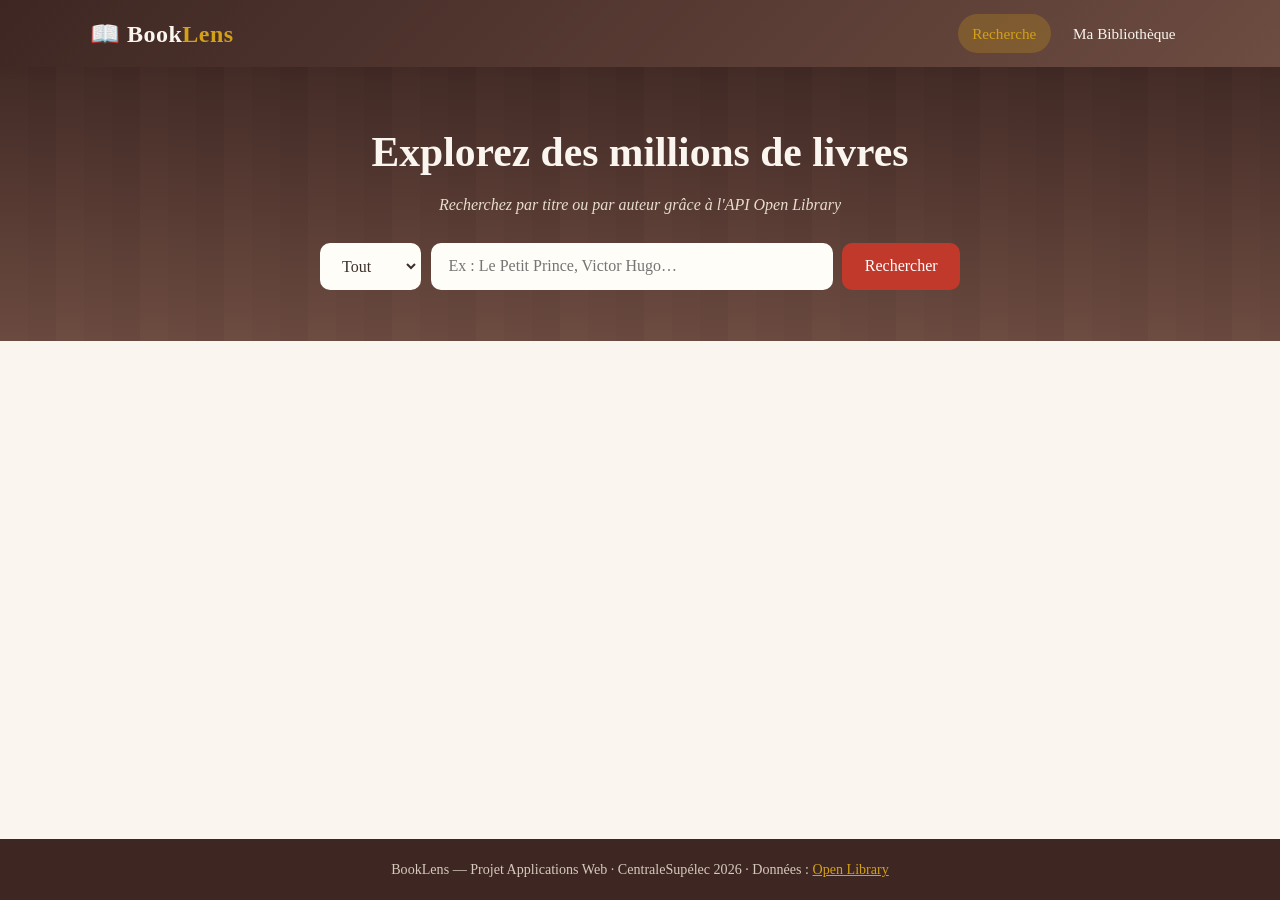
==== index.html @ ac405de1 "Add initial BookLens frontend Scaffold the BookLens web frontend: add index.html, book.html and book" ====
<!DOCTYPE html>
<html lang="fr">
<head>
    <meta charset="UTF-8">
    <meta name="viewport" content="width=device-width, initial-scale=1.0">
    <title>BookLens — Explorateur de livres</title>
    <link rel="stylesheet" href="css/style.css">
</head>
<body>
    <header class="site-header">
        <div class="container header-inner">
            <a href="index.html" class="logo">📖 Book<span>Lens</span></a>
            <nav class="main-nav">
                <a href="index.html" class="nav-link active">Recherche</a>
                <a href="bookshelf.html" class="nav-link">Ma Bibliothèque <span id="fav-count" class="badge"></span></a>
            </nav>
        </div>
    </header>

    <section class="hero">
        <div class="container">
            <h1>Explorez des millions de livres</h1>
            <p class="hero-subtitle">Recherchez par titre ou par auteur grâce à l'API Open Library</p>

            <form id="search-form" class="search-form">
                <select id="search-type" aria-label="Type de recherche">
                    <option value="q">Tout</option>
                    <option value="title">Titre</option>
                    <option value="author">Auteur</option>
                </select>
                <input type="text" id="search-input" placeholder="Ex : Le Petit Prince, Victor Hugo…"
                       autocomplete="off" required>
                <button type="submit" class="btn btn-primary">Rechercher</button>
            </form>
        </div>
    </section>

    <main class="container">
        <div id="status" class="status" hidden></div>
        <p id="results-count" class="results-count" hidden></p>
        <div id="results" class="book-grid"></div>
    </main>

    <footer class="site-footer">
        <div class="container">
            <p>BookLens — Projet Applications Web · CentraleSupélec 2026 ·
               Données : <a href="https://openlibrary.org" target="_blank" rel="noopener">Open Library</a></p>
        </div>
    </footer>

    <script src="js/api.js"></script>
    <script src="js/app.js"></script>
</body>
</html>
---- css/style.css ----
/* ============================================================
   BookLens — style.css
   Palette chaude "bibliothèque" : bois, cuir, papier crème
   ============================================================ */

:root {
    --brown-dark: #3e2723;
    --brown: #6d4c41;
    --brown-light: #8d6e63;
    --accent: #c0392b;
    --gold: #d4a017;
    --cream: #faf6ef;
    --paper: #fffdf8;
    --text: #3b2f2a;
    --muted: #8a7a70;
    --shadow: 0 2px 10px rgba(62, 39, 35, 0.12);
    --shadow-hover: 0 8px 24px rgba(62, 39, 35, 0.22);
    --radius: 10px;
}

* {
    margin: 0;
    padding: 0;
    box-sizing: border-box;
}

body {
    font-family: Georgia, "Times New Roman", serif;
    background-color: var(--cream);
    color: var(--text);
    line-height: 1.6;
    min-height: 100vh;
    display: flex;
    flex-direction: column;
}

.container {
    width: min(1100px, 92%);
    margin: 0 auto;
}

main.container {
    flex: 1;
    padding: 2rem 0 3rem;
}

a {
    color: var(--accent);
}

/* ---------- En-tête ---------- */

.site-header {
    background: linear-gradient(135deg, var(--brown-dark), var(--brown));
    box-shadow: var(--shadow);
    position: sticky;
    top: 0;
    z-index: 10;
}

.header-inner {
    display: flex;
    justify-content: space-between;
    align-items: center;
    padding: 0.9rem 0;
    flex-wrap: wrap;
    gap: 0.5rem;
}

.logo {
    font-size: 1.5rem;
    font-weight: bold;
    color: var(--cream);
    text-decoration: none;
    letter-spacing: 0.5px;
}

.logo span {
    color: var(--gold);
}

.main-nav {
    display: flex;
    gap: 0.5rem;
}

.nav-link {
    color: var(--cream);
    text-decoration: none;
    padding: 0.45rem 0.9rem;
    border-radius: 999px;
    transition: background 0.2s;
    font-size: 0.95rem;
}

.nav-link:hover {
    background: rgba(255, 255, 255, 0.15);
}

.nav-link.active {
    background: rgba(212, 160, 23, 0.25);
    color: var(--gold);
}

.badge {
    background: var(--accent);
    color: #fff;
    border-radius: 999px;
    padding: 0 0.45rem;
    font-size: 0.78rem;
    font-family: sans-serif;
}

.badge:empty {
    display: none;
}

/* ---------- Bandeau (hero) ---------- */

.hero {
    background:
        linear-gradient(rgba(62, 39, 35, 0.88), rgba(109, 76, 65, 0.88)),
        repeating-linear-gradient(90deg, #5d4037 0 28px, #4e342e 28px 56px, #6d4c41 56px 84px);
    color: var(--cream);
    text-align: center;
    padding: 3.2rem 1rem;
}

.hero-small {
    padding: 2rem 1rem;
}

.hero h1 {
    font-size: clamp(1.7rem, 4vw, 2.6rem);
    margin-bottom: 0.4rem;
}

.hero-subtitle {
    color: #e8ddd0;
    margin-bottom: 1.6rem;
    font-style: italic;
}

/* ---------- Formulaire de recherche ---------- */

.search-form {
    display: flex;
    gap: 0.6rem;
    max-width: 640px;
    margin: 0 auto;
    flex-wrap: wrap;
    justify-content: center;
}

.search-form select,
.search-form input {
    padding: 0.75rem 1rem;
    border: 2px solid transparent;
    border-radius: var(--radius);
    font-size: 1rem;
    font-family: inherit;
    background: var(--paper);
    color: var(--text);
}

.search-form input {
    flex: 1;
    min-width: 220px;
}

.search-form select:focus,
.search-form input:focus {
    outline: none;
    border-color: var(--gold);
}

/* ---------- Boutons ---------- */

.btn {
    padding: 0.75rem 1.4rem;
    border: none;
    border-radius: var(--radius);
    font-size: 1rem;
    font-family: inherit;
    cursor: pointer;
    transition: background 0.2s, transform 0.1s;
    text-decoration: none;
}

.btn:active {
    transform: scale(0.98);
}

.btn-primary {
    background: var(--accent);
    color: #fff;
}

.btn-primary:hover {
    background: #a93226;
}

.btn-saved {
    background: #2e7d32;
}

.btn-saved:hover {
    background: #1b5e20;
}

.btn-block {
    display: block;
    width: 100%;
    margin-top: 1rem;
}

.btn-remove {
    background: transparent;
    color: var(--accent);
    border: 1.5px solid var(--accent);
    width: 100%;
    border-radius: 0 0 var(--radius) var(--radius);
    border-left: none;
    border-right: none;
    border-bottom: none;
    padding: 0.55rem;
    font-size: 0.9rem;
}

.btn-remove:hover {
    background: var(--accent);
    color: #fff;
}

/* ---------- Messages d'état ---------- */

.status {
    text-align: center;
    padding: 2.5rem 1rem;
    font-size: 1.1rem;
    color: var(--muted);
}

.status-error {
    color: var(--accent);
}

.spinner {
    display: inline-block;
    width: 1.1em;
    height: 1.1em;
    border: 3px solid var(--brown-light);
    border-top-color: transparent;
    border-radius: 50%;
    vertical-align: -0.2em;
    animation: spin 0.8s linear infinite;
}

@keyframes spin {
    to { transform: rotate(360deg); }
}

.results-count {
    margin-bottom: 1.2rem;
    color: var(--muted);
    font-style: italic;
}

.muted {
    color: var(--muted);
}

/* ---------- Grille de livres ---------- */

.book-grid {
    display: grid;
    grid-template-columns: repeat(auto-fill, minmax(180px, 1fr));
    gap: 1.4rem;
}

.book-card {
    background: var(--paper);
    border-radius: var(--radius);
    overflow: hidden;
    box-shadow: var(--shadow);
    text-decoration: none;
    color: inherit;
    display: flex;
    flex-direction: column;
    transition: transform 0.2s, box-shadow 0.2s;
}

.book-card:hover {
    transform: translateY(-5px);
    box-shadow: var(--shadow-hover);
}

.card-link {
    text-decoration: none;
    color: inherit;
    display: flex;
    flex-direction: column;
    flex: 1;
}

.book-cover {
    height: 240px;
    background: linear-gradient(135deg, #efe6d8, #e3d5c0);
    display: flex;
    align-items: center;
    justify-content: center;
    overflow: hidden;
}

.book-cover img {
    width: 100%;
    height: 100%;
    object-fit: cover;
}

/* Placeholder stylisé quand il n'y a pas de couverture */
.cover-placeholder {
    width: 100%;
    height: 100%;
    display: flex;
    flex-direction: column;
    align-items: center;
    justify-content: center;
    gap: 0.5rem;
    padding: 1rem;
    text-align: center;
    background:
        linear-gradient(135deg, var(--brown-light), var(--brown));
    color: var(--cream);
}

.cover-placeholder span {
    font-size: 2.4rem;
}

.cover-placeholder p {
    font-size: 0.85rem;
    font-style: italic;
    display: -webkit-box;
    -webkit-line-clamp: 3;
    -webkit-box-orient: vertical;
    overflow: hidden;
}

.book-info {
    padding: 0.9rem 1rem 1.1rem;
    flex: 1;
}

.book-title {
    font-size: 1rem;
    margin-bottom: 0.3rem;
    display: -webkit-box;
    -webkit-line-clamp: 2;
    -webkit-box-orient: vertical;
    overflow: hidden;
}

.book-author {
    font-size: 0.88rem;
    color: var(--brown);
    display: -webkit-box;
    -webkit-line-clamp: 1;
    -webkit-box-orient: vertical;
    overflow: hidden;
}

.book-year {
    font-size: 0.82rem;
    color: var(--muted);
    margin-top: 0.25rem;
}

/* ---------- Page détail ---------- */

.back-link {
    display: inline-block;
    margin-bottom: 1.5rem;
    color: var(--brown);
    text-decoration: none;
    font-style: italic;
}

.back-link:hover {
    color: var(--accent);
}

.book-detail {
    display: grid;
    grid-template-columns: 280px 1fr;
    gap: 2.5rem;
    background: var(--paper);
    border-radius: var(--radius);
    box-shadow: var(--shadow);
    padding: 2rem;
}

.detail-cover img {
    width: 100%;
    border-radius: var(--radius);
    box-shadow: var(--shadow);
}

.cover-placeholder-lg {
    height: 380px;
    border-radius: var(--radius);
}

.detail-content h1 {
    font-size: clamp(1.5rem, 3vw, 2.2rem);
    color: var(--brown-dark);
    margin-bottom: 0.3rem;
}

.detail-author {
    font-size: 1.15rem;
    font-style: italic;
    color: var(--brown);
    margin-bottom: 1rem;
}

.detail-meta {
    display: flex;
    flex-wrap: wrap;
    gap: 0.6rem;
    margin-bottom: 1.6rem;
}

.meta-item {
    background: var(--cream);
    border: 1px solid #e6dccb;
    border-radius: 999px;
    padding: 0.3rem 0.9rem;
    font-size: 0.9rem;
}

.meta-rating {
    color: var(--gold);
    font-weight: bold;
}

.detail-content section {
    margin-bottom: 1.6rem;
}

.detail-content h2 {
    font-size: 1.15rem;
    color: var(--brown-dark);
    border-bottom: 2px solid var(--gold);
    display: inline-block;
    padding-bottom: 0.15rem;
    margin-bottom: 0.7rem;
}

.detail-description {
    white-space: pre-line;
}

.subject-tags {
    display: flex;
    flex-wrap: wrap;
    gap: 0.5rem;
}

.tag {
    background: linear-gradient(135deg, var(--brown-light), var(--brown));
    color: var(--cream);
    border-radius: 999px;
    padding: 0.3rem 0.85rem;
    font-size: 0.85rem;
}

/* ---------- Pied de page ---------- */

.site-footer {
    background: var(--brown-dark);
    color: #d7c9bc;
    text-align: center;
    padding: 1.2rem 0;
    font-size: 0.88rem;
    margin-top: auto;
}

.site-footer a {
    color: var(--gold);
}

/* ---------- Responsive ---------- */

@media (max-width: 700px) {
    .book-detail {
        grid-template-columns: 1fr;
        padding: 1.3rem;
    }

    .detail-cover {
        max-width: 250px;
        margin: 0 auto;
        width: 100%;
    }

    .book-grid {
        grid-template-columns: repeat(auto-fill, minmax(140px, 1fr));
        gap: 1rem;
    }

    .book-cover {
        height: 200px;
    }

    .search-form select {
        width: 100%;
    }
}
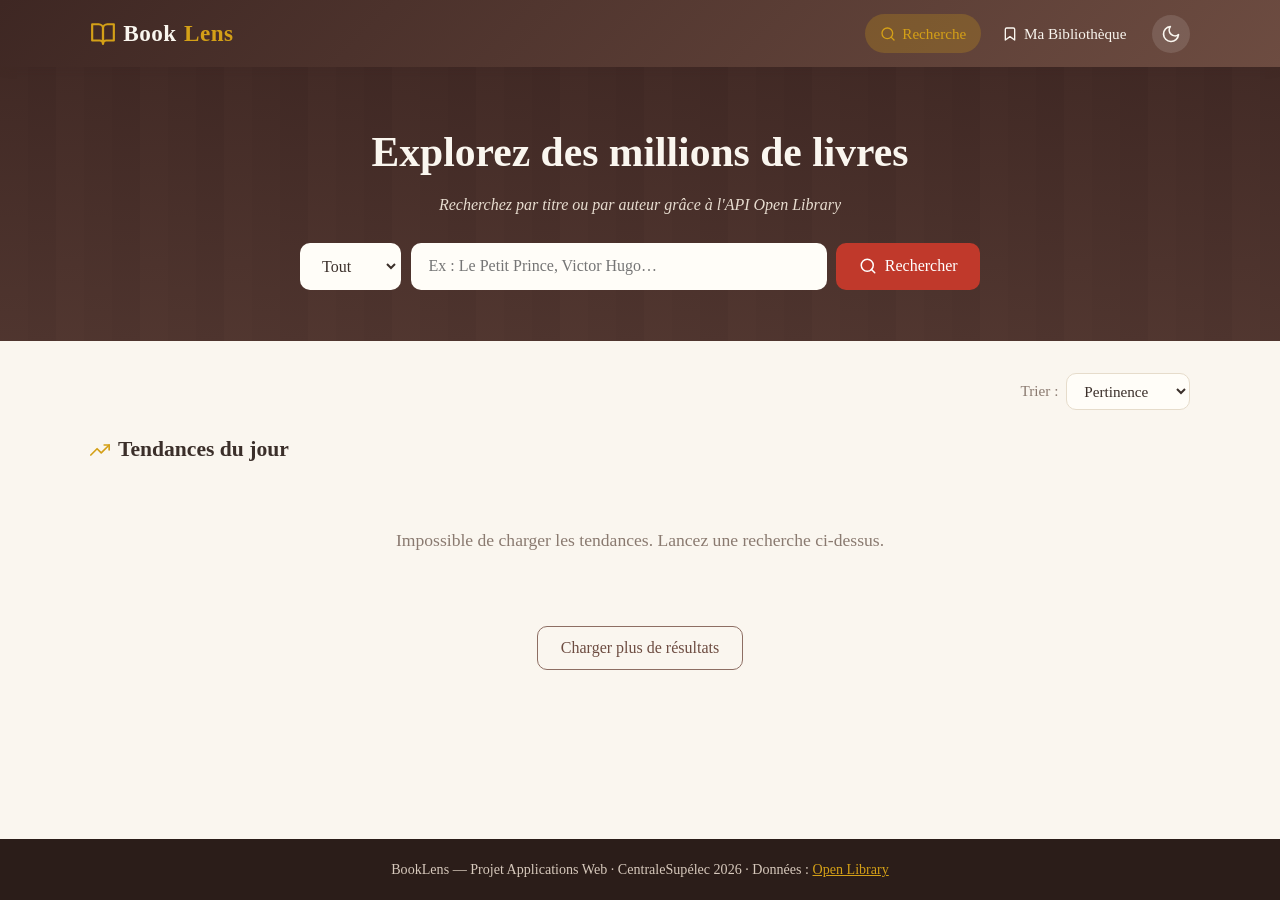
==== commit d71edc09: "Add theme toggle, icons, search pagination Introduce theming, shared SVG icons, UI refinements and s" ====
--- a/index.html
+++ b/index.html
@@ -5,14 +5,25 @@
     <meta name="viewport" content="width=device-width, initial-scale=1.0">
     <title>BookLens — Explorateur de livres</title>
     <link rel="stylesheet" href="css/style.css">
+    <script>document.documentElement.dataset.theme = localStorage.getItem("booklens_theme") || "light";</script>
 </head>
 <body>
     <header class="site-header">
         <div class="container header-inner">
-            <a href="index.html" class="logo">📖 Book<span>Lens</span></a>
+            <a href="index.html" class="logo">
+                <svg xmlns="http://www.w3.org/2000/svg" width="26" height="26" viewBox="0 0 24 24" fill="none" stroke="currentColor" stroke-width="2" stroke-linecap="round" stroke-linejoin="round" class="icon"><path d="M2 3h6a4 4 0 0 1 4 4v14a3 3 0 0 0-3-3H2z"/><path d="M22 3h-6a4 4 0 0 0-4 4v14a3 3 0 0 1 3-3h7z"/></svg>
+                Book<span>Lens</span>
+            </a>
             <nav class="main-nav">
-                <a href="index.html" class="nav-link active">Recherche</a>
-                <a href="bookshelf.html" class="nav-link">Ma Bibliothèque <span id="fav-count" class="badge"></span></a>
+                <a href="index.html" class="nav-link active">
+                    <svg xmlns="http://www.w3.org/2000/svg" width="16" height="16" viewBox="0 0 24 24" fill="none" stroke="currentColor" stroke-width="2" stroke-linecap="round" stroke-linejoin="round" class="icon"><circle cx="11" cy="11" r="8"/><line x1="21" y1="21" x2="16.65" y2="16.65"/></svg>
+                    Recherche
+                </a>
+                <a href="bookshelf.html" class="nav-link">
+                    <svg xmlns="http://www.w3.org/2000/svg" width="16" height="16" viewBox="0 0 24 24" fill="none" stroke="currentColor" stroke-width="2" stroke-linecap="round" stroke-linejoin="round" class="icon"><path d="M19 21l-7-5-7 5V5a2 2 0 0 1 2-2h10a2 2 0 0 1 2 2z"/></svg>
+                    Ma Bibliothèque <span id="fav-count" class="badge"></span>
+                </a>
+                <button id="theme-toggle" class="theme-toggle" aria-label="Changer de thème"></button>
             </nav>
         </div>
     </header>
@@ -30,15 +41,32 @@
                 </select>
                 <input type="text" id="search-input" placeholder="Ex : Le Petit Prince, Victor Hugo…"
                        autocomplete="off" required>
-                <button type="submit" class="btn btn-primary">Rechercher</button>
+                <button type="submit" class="btn btn-primary" id="search-btn"></button>
             </form>
         </div>
     </section>
 
     <main class="container">
+        <div id="toolbar" class="toolbar" hidden>
+            <p id="results-count" class="results-count"></p>
+            <label class="sort-label">
+                Trier :
+                <select id="sort-select">
+                    <option value="">Pertinence</option>
+                    <option value="new">Plus récents</option>
+                    <option value="old">Plus anciens</option>
+                    <option value="rating">Mieux notés</option>
+                </select>
+            </label>
+        </div>
+
+        <h2 id="section-title" class="section-title" hidden></h2>
         <div id="status" class="status" hidden></div>
-        <p id="results-count" class="results-count" hidden></p>
         <div id="results" class="book-grid"></div>
+
+        <div class="load-more-wrap">
+            <button id="load-more" class="btn btn-outline" hidden>Charger plus de résultats</button>
+        </div>
     </main>
 
     <footer class="site-footer">
--- a/css/style.css
+++ b/css/style.css
@@ -1,6 +1,7 @@
 /* ============================================================
    BookLens — style.css
    Palette chaude "bibliothèque" : bois, cuir, papier crème
+   Thèmes clair / sombre via [data-theme]
    ============================================================ */
 
 :root {
@@ -8,14 +9,29 @@
     --brown: #6d4c41;
     --brown-light: #8d6e63;
     --accent: #c0392b;
+    --accent-dark: #a93226;
     --gold: #d4a017;
     --cream: #faf6ef;
     --paper: #fffdf8;
     --text: #3b2f2a;
     --muted: #8a7a70;
+    --border: #e6dccb;
+    --chip-bg: #faf6ef;
     --shadow: 0 2px 10px rgba(62, 39, 35, 0.12);
     --shadow-hover: 0 8px 24px rgba(62, 39, 35, 0.22);
     --radius: 10px;
+}
+
+[data-theme="dark"] {
+    --cream: #211a16;
+    --paper: #2c241f;
+    --text: #ece2d4;
+    --muted: #a8978a;
+    --border: #46392f;
+    --chip-bg: #382e27;
+    --gold: #e0b13a;
+    --shadow: 0 2px 10px rgba(0, 0, 0, 0.35);
+    --shadow-hover: 0 8px 24px rgba(0, 0, 0, 0.5);
 }
 
 * {
@@ -32,6 +48,7 @@
     min-height: 100vh;
     display: flex;
     flex-direction: column;
+    transition: background-color 0.25s, color 0.25s;
 }
 
 .container {
@@ -48,10 +65,15 @@
     color: var(--accent);
 }
 
+.icon {
+    vertical-align: -0.18em;
+    flex-shrink: 0;
+}
+
 /* ---------- En-tête ---------- */
 
 .site-header {
-    background: linear-gradient(135deg, var(--brown-dark), var(--brown));
+    background: linear-gradient(135deg, #3e2723, #6d4c41);
     box-shadow: var(--shadow);
     position: sticky;
     top: 0;
@@ -68,11 +90,18 @@
 }
 
 .logo {
-    font-size: 1.5rem;
+    font-size: 1.45rem;
     font-weight: bold;
-    color: var(--cream);
+    color: #faf6ef;
     text-decoration: none;
     letter-spacing: 0.5px;
+    display: inline-flex;
+    align-items: center;
+    gap: 0.45rem;
+}
+
+.logo .icon {
+    color: var(--gold);
 }
 
 .logo span {
@@ -81,16 +110,20 @@
 
 .main-nav {
     display: flex;
-    gap: 0.5rem;
+    gap: 0.4rem;
+    align-items: center;
 }
 
 .nav-link {
-    color: var(--cream);
+    color: #faf6ef;
     text-decoration: none;
     padding: 0.45rem 0.9rem;
     border-radius: 999px;
     transition: background 0.2s;
     font-size: 0.95rem;
+    display: inline-flex;
+    align-items: center;
+    gap: 0.4rem;
 }
 
 .nav-link:hover {
@@ -115,13 +148,33 @@
     display: none;
 }
 
+.theme-toggle {
+    background: rgba(255, 255, 255, 0.12);
+    border: none;
+    color: #faf6ef;
+    width: 38px;
+    height: 38px;
+    border-radius: 50%;
+    cursor: pointer;
+    display: inline-flex;
+    align-items: center;
+    justify-content: center;
+    transition: background 0.2s, transform 0.2s;
+    margin-left: 0.3rem;
+}
+
+.theme-toggle:hover {
+    background: rgba(255, 255, 255, 0.25);
+    transform: rotate(15deg);
+}
+
 /* ---------- Bandeau (hero) ---------- */
 
 .hero {
     background:
-        linear-gradient(rgba(62, 39, 35, 0.88), rgba(109, 76, 65, 0.88)),
+        linear-gradient(rgba(62, 39, 35, 0.9), rgba(78, 52, 46, 0.9)),
         repeating-linear-gradient(90deg, #5d4037 0 28px, #4e342e 28px 56px, #6d4c41 56px 84px);
-    color: var(--cream);
+    color: #faf6ef;
     text-align: center;
     padding: 3.2rem 1rem;
 }
@@ -141,12 +194,16 @@
     font-style: italic;
 }
 
+.hero-small .hero-subtitle {
+    margin-bottom: 0;
+}
+
 /* ---------- Formulaire de recherche ---------- */
 
 .search-form {
     display: flex;
     gap: 0.6rem;
-    max-width: 640px;
+    max-width: 680px;
     margin: 0 auto;
     flex-wrap: wrap;
     justify-content: center;
@@ -183,8 +240,12 @@
     font-size: 1rem;
     font-family: inherit;
     cursor: pointer;
-    transition: background 0.2s, transform 0.1s;
+    transition: background 0.2s, color 0.2s, transform 0.1s;
     text-decoration: none;
+    display: inline-flex;
+    align-items: center;
+    justify-content: center;
+    gap: 0.5rem;
 }
 
 .btn:active {
@@ -197,7 +258,7 @@
 }
 
 .btn-primary:hover {
-    background: #a93226;
+    background: var(--accent-dark);
 }
 
 .btn-saved {
@@ -208,28 +269,107 @@
     background: #1b5e20;
 }
 
+.btn-outline {
+    background: transparent;
+    color: var(--brown);
+    border: 1.5px solid var(--brown-light);
+}
+
+[data-theme="dark"] .btn-outline {
+    color: var(--text);
+}
+
+.btn-outline:hover {
+    background: var(--brown);
+    color: #faf6ef;
+}
+
 .btn-block {
-    display: block;
+    display: flex;
     width: 100%;
     margin-top: 1rem;
 }
 
-.btn-remove {
-    background: transparent;
-    color: var(--accent);
-    border: 1.5px solid var(--accent);
-    width: 100%;
-    border-radius: 0 0 var(--radius) var(--radius);
-    border-left: none;
-    border-right: none;
-    border-bottom: none;
-    padding: 0.55rem;
-    font-size: 0.9rem;
-}
-
-.btn-remove:hover {
-    background: var(--accent);
-    color: #fff;
+/* ---------- Barre d'outils (tri, filtres) ---------- */
+
+.toolbar {
+    display: flex;
+    justify-content: space-between;
+    align-items: center;
+    gap: 1rem;
+    flex-wrap: wrap;
+    margin-bottom: 1.4rem;
+}
+
+.sort-label {
+    color: var(--muted);
+    font-size: 0.95rem;
+    display: inline-flex;
+    align-items: center;
+    gap: 0.5rem;
+}
+
+.toolbar select,
+.shelf-search {
+    padding: 0.5rem 0.8rem;
+    border: 1.5px solid var(--border);
+    border-radius: var(--radius);
+    font-family: inherit;
+    font-size: 0.95rem;
+    background: var(--paper);
+    color: var(--text);
+}
+
+.toolbar select:focus,
+.shelf-search:focus {
+    outline: none;
+    border-color: var(--gold);
+}
+
+.shelf-search {
+    min-width: 230px;
+}
+
+.filter-tabs {
+    display: flex;
+    gap: 0.4rem;
+    flex-wrap: wrap;
+}
+
+.tab {
+    padding: 0.45rem 1rem;
+    border: 1.5px solid var(--border);
+    border-radius: 999px;
+    background: var(--paper);
+    color: var(--muted);
+    font-family: inherit;
+    font-size: 0.92rem;
+    cursor: pointer;
+    transition: all 0.2s;
+}
+
+.tab:hover {
+    border-color: var(--brown-light);
+    color: var(--text);
+}
+
+.tab.active {
+    background: var(--brown);
+    border-color: var(--brown);
+    color: #faf6ef;
+}
+
+.section-title {
+    display: flex;
+    align-items: center;
+    gap: 0.5rem;
+    font-size: 1.35rem;
+    color: var(--text);
+    margin-bottom: 1.2rem;
+}
+
+.section-title .icon {
+    color: var(--gold);
 }
 
 /* ---------- Messages d'état ---------- */
@@ -261,13 +401,16 @@
 }
 
 .results-count {
-    margin-bottom: 1.2rem;
     color: var(--muted);
     font-style: italic;
 }
 
 .muted {
     color: var(--muted);
+}
+
+.empty-cta {
+    margin-top: 1rem;
 }
 
 /* ---------- Grille de livres ---------- */
@@ -283,11 +426,11 @@
     border-radius: var(--radius);
     overflow: hidden;
     box-shadow: var(--shadow);
-    text-decoration: none;
     color: inherit;
     display: flex;
     flex-direction: column;
     transition: transform 0.2s, box-shadow 0.2s;
+    position: relative;
 }
 
 .book-card:hover {
@@ -310,6 +453,11 @@
     align-items: center;
     justify-content: center;
     overflow: hidden;
+    position: relative;
+}
+
+[data-theme="dark"] .book-cover {
+    background: linear-gradient(135deg, #3a302a, #2e2620);
 }
 
 .book-cover img {
@@ -318,6 +466,35 @@
     object-fit: cover;
 }
 
+/* Bouton cœur sur les cartes de résultats */
+.fav-toggle {
+    position: absolute;
+    top: 8px;
+    right: 8px;
+    width: 34px;
+    height: 34px;
+    border: none;
+    border-radius: 50%;
+    background: rgba(255, 253, 248, 0.92);
+    color: var(--accent);
+    cursor: pointer;
+    display: flex;
+    align-items: center;
+    justify-content: center;
+    box-shadow: var(--shadow);
+    transition: transform 0.15s, background 0.2s;
+    z-index: 2;
+}
+
+.fav-toggle:hover {
+    transform: scale(1.12);
+}
+
+.fav-toggle.is-saved {
+    background: var(--accent);
+    color: #fff;
+}
+
 /* Placeholder stylisé quand il n'y a pas de couverture */
 .cover-placeholder {
     width: 100%;
@@ -326,16 +503,11 @@
     flex-direction: column;
     align-items: center;
     justify-content: center;
-    gap: 0.5rem;
+    gap: 0.6rem;
     padding: 1rem;
     text-align: center;
-    background:
-        linear-gradient(135deg, var(--brown-light), var(--brown));
-    color: var(--cream);
-}
-
-.cover-placeholder span {
-    font-size: 2.4rem;
+    background: linear-gradient(135deg, var(--brown-light), var(--brown));
+    color: #faf6ef;
 }
 
 .cover-placeholder p {
@@ -363,7 +535,7 @@
 
 .book-author {
     font-size: 0.88rem;
-    color: var(--brown);
+    color: var(--brown-light);
     display: -webkit-box;
     -webkit-line-clamp: 1;
     -webkit-box-orient: vertical;
@@ -373,15 +545,91 @@
 .book-year {
     font-size: 0.82rem;
     color: var(--muted);
-    margin-top: 0.25rem;
+    margin-top: 0.3rem;
+    display: flex;
+    align-items: center;
+    gap: 0.3rem;
+    flex-wrap: wrap;
+}
+
+.card-rating {
+    color: var(--gold);
+    display: inline-flex;
+    align-items: center;
+    gap: 0.2rem;
+    margin-left: 0.4rem;
+}
+
+/* ---------- Charger plus ---------- */
+
+.load-more-wrap {
+    text-align: center;
+    margin-top: 2rem;
+}
+
+/* ---------- Bibliothèque : statut + actions ---------- */
+
+.status-chip {
+    position: absolute;
+    bottom: 8px;
+    left: 8px;
+    padding: 0.15rem 0.7rem;
+    border-radius: 999px;
+    font-size: 0.75rem;
+    font-family: sans-serif;
+    color: #fff;
+    background: var(--brown);
+}
+
+.status-chip.status-toread { background: #b07d2b; }
+.status-chip.status-reading { background: #1565c0; }
+.status-chip.status-read { background: #2e7d32; }
+
+.shelf-actions {
+    display: flex;
+    border-top: 1px solid var(--border);
+}
+
+.status-select {
+    flex: 1;
+    border: none;
+    background: transparent;
+    color: var(--text);
+    font-family: inherit;
+    font-size: 0.88rem;
+    padding: 0.55rem 0.7rem;
+    cursor: pointer;
+}
+
+.status-select:focus {
+    outline: none;
+}
+
+.btn-remove {
+    background: transparent;
+    color: var(--accent);
+    border: none;
+    border-left: 1px solid var(--border);
+    padding: 0.55rem 0.9rem;
+    cursor: pointer;
+    display: flex;
+    align-items: center;
+    transition: background 0.2s, color 0.2s;
+}
+
+.btn-remove:hover {
+    background: var(--accent);
+    color: #fff;
 }
 
 /* ---------- Page détail ---------- */
 
 .back-link {
-    display: inline-block;
+    display: inline-flex;
+    align-items: center;
+    gap: 0.4rem;
     margin-bottom: 1.5rem;
-    color: var(--brown);
+    color: var(--brown-light);
     text-decoration: none;
     font-style: italic;
 }
@@ -413,14 +661,13 @@
 
 .detail-content h1 {
     font-size: clamp(1.5rem, 3vw, 2.2rem);
-    color: var(--brown-dark);
     margin-bottom: 0.3rem;
 }
 
 .detail-author {
     font-size: 1.15rem;
     font-style: italic;
-    color: var(--brown);
+    color: var(--brown-light);
     margin-bottom: 1rem;
 }
 
@@ -432,11 +679,14 @@
 }
 
 .meta-item {
-    background: var(--cream);
-    border: 1px solid #e6dccb;
+    background: var(--chip-bg);
+    border: 1px solid var(--border);
     border-radius: 999px;
     padding: 0.3rem 0.9rem;
     font-size: 0.9rem;
+    display: inline-flex;
+    align-items: center;
+    gap: 0.4rem;
 }
 
 .meta-rating {
@@ -450,7 +700,6 @@
 
 .detail-content h2 {
     font-size: 1.15rem;
-    color: var(--brown-dark);
     border-bottom: 2px solid var(--gold);
     display: inline-block;
     padding-bottom: 0.15rem;
@@ -469,16 +718,26 @@
 
 .tag {
     background: linear-gradient(135deg, var(--brown-light), var(--brown));
-    color: var(--cream);
+    color: #faf6ef;
     border-radius: 999px;
     padding: 0.3rem 0.85rem;
     font-size: 0.85rem;
+    text-decoration: none;
+    display: inline-flex;
+    align-items: center;
+    gap: 0.35rem;
+    transition: transform 0.15s, box-shadow 0.15s;
+}
+
+.tag:hover {
+    transform: translateY(-2px);
+    box-shadow: var(--shadow);
 }
 
 /* ---------- Pied de page ---------- */
 
 .site-footer {
-    background: var(--brown-dark);
+    background: #2b1d19;
     color: #d7c9bc;
     text-align: center;
     padding: 1.2rem 0;
@@ -505,7 +764,7 @@
     }
 
     .book-grid {
-        grid-template-columns: repeat(auto-fill, minmax(140px, 1fr));
+        grid-template-columns: repeat(auto-fill, minmax(150px, 1fr));
         gap: 1rem;
     }
 
@@ -516,4 +775,13 @@
     .search-form select {
         width: 100%;
     }
-}
+
+    .toolbar {
+        flex-direction: column;
+        align-items: stretch;
+    }
+
+    .shelf-search {
+        width: 100%;
+    }
+}
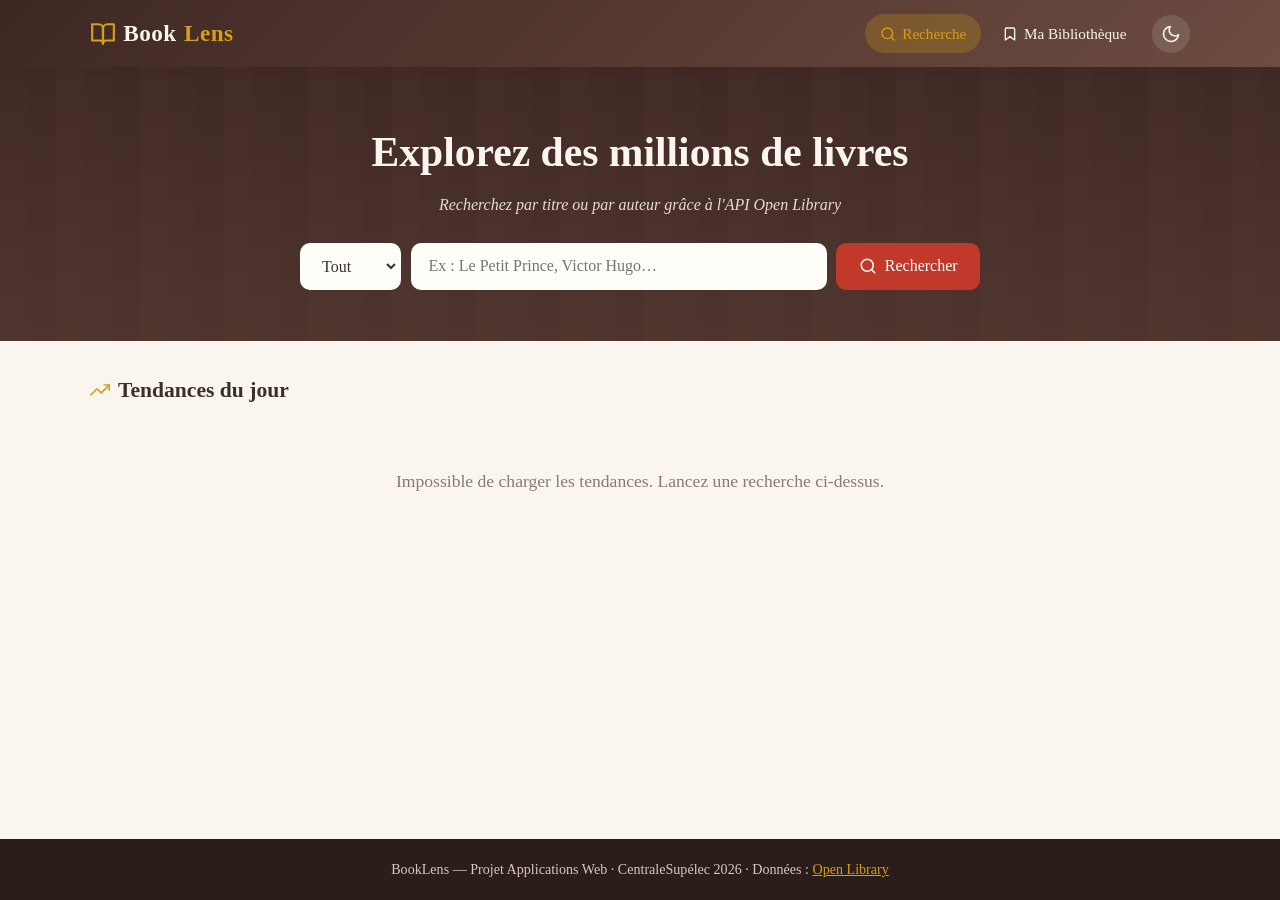
==== commit 56740c27: "Add rapport & slides; accessibility/UI fixes Add full project report (rapport.html) and presentation" ====
--- a/index.html
+++ b/index.html
@@ -23,7 +23,7 @@
                     <svg xmlns="http://www.w3.org/2000/svg" width="16" height="16" viewBox="0 0 24 24" fill="none" stroke="currentColor" stroke-width="2" stroke-linecap="round" stroke-linejoin="round" class="icon"><path d="M19 21l-7-5-7 5V5a2 2 0 0 1 2-2h10a2 2 0 0 1 2 2z"/></svg>
                     Ma Bibliothèque <span id="fav-count" class="badge"></span>
                 </a>
-                <button id="theme-toggle" class="theme-toggle" aria-label="Changer de thème"></button>
+                <button type="button" id="theme-toggle" class="theme-toggle" aria-label="Changer de thème"></button>
             </nav>
         </div>
     </header>
@@ -41,7 +41,7 @@
                 </select>
                 <input type="text" id="search-input" placeholder="Ex : Le Petit Prince, Victor Hugo…"
                        autocomplete="off" required>
-                <button type="submit" class="btn btn-primary" id="search-btn"></button>
+                <button type="submit" class="btn btn-primary" id="search-btn" aria-label="Rechercher">Rechercher</button>
             </form>
         </div>
     </section>
@@ -60,12 +60,12 @@
             </label>
         </div>
 
-        <h2 id="section-title" class="section-title" hidden></h2>
+        <h2 id="section-title" class="section-title" hidden>Tendances du jour</h2>
         <div id="status" class="status" hidden></div>
         <div id="results" class="book-grid"></div>
 
         <div class="load-more-wrap">
-            <button id="load-more" class="btn btn-outline" hidden>Charger plus de résultats</button>
+            <button type="button" id="load-more" class="btn btn-outline" hidden>Charger plus de résultats</button>
         </div>
     </main>
 
--- a/css/style.css
+++ b/css/style.css
@@ -40,6 +40,11 @@
     box-sizing: border-box;
 }
 
+/* L'attribut hidden doit toujours gagner, même sur les éléments en flex/grid */
+[hidden] {
+    display: none !important;
+}
+
 body {
     font-family: Georgia, "Times New Roman", serif;
     background-color: var(--cream);
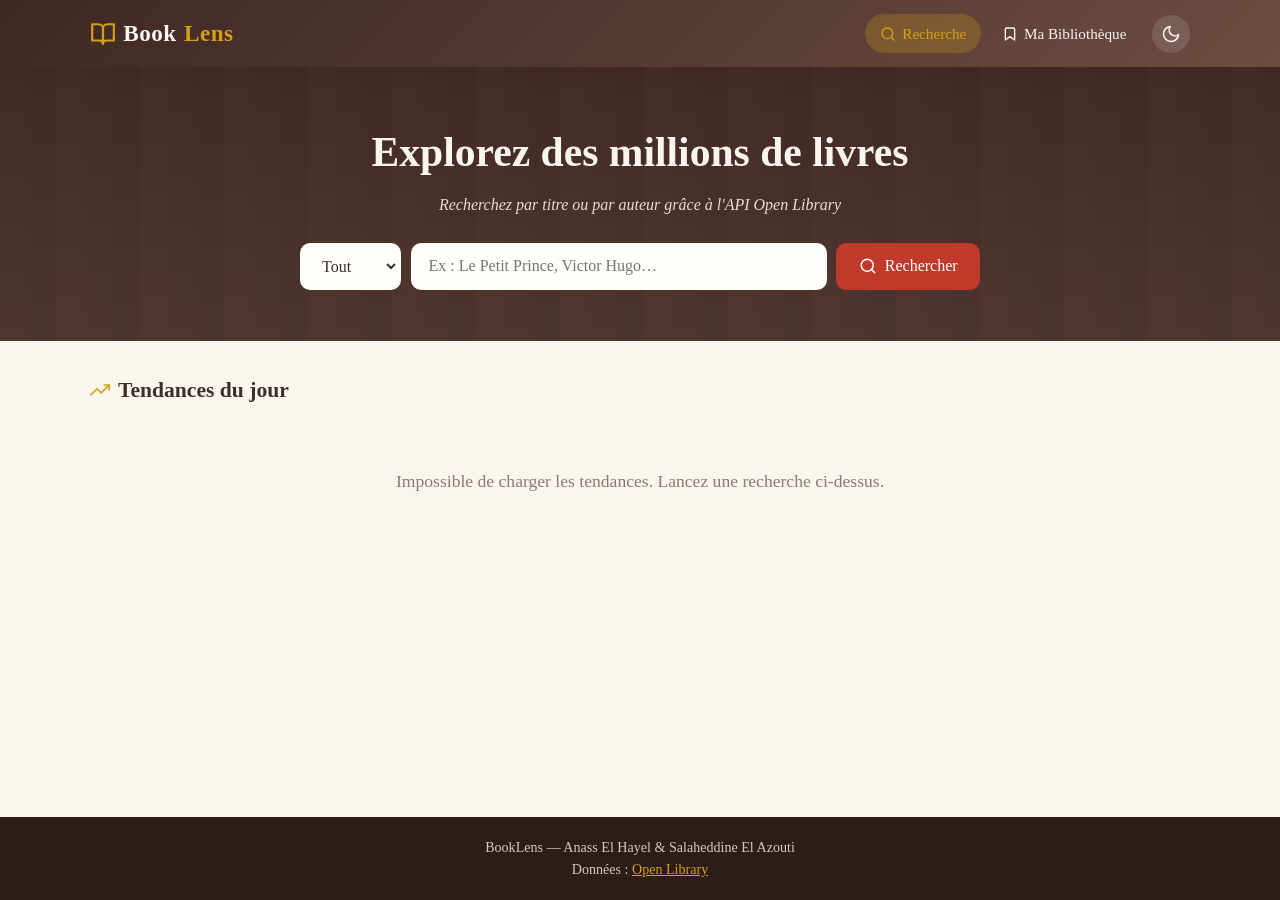
==== commit 00388eff: "Improve rapport structure, add iframe demos to slides, clean up footers" ====
--- a/index.html
+++ b/index.html
@@ -71,7 +71,7 @@
 
     <footer class="site-footer">
         <div class="container">
-            <p>BookLens — Projet Applications Web · CentraleSupélec 2026 ·
+            <p>BookLens — Anass El Hayel &amp; Salaheddine El Azouti<br>
                Données : <a href="https://openlibrary.org" target="_blank" rel="noopener">Open Library</a></p>
         </div>
     </footer>
